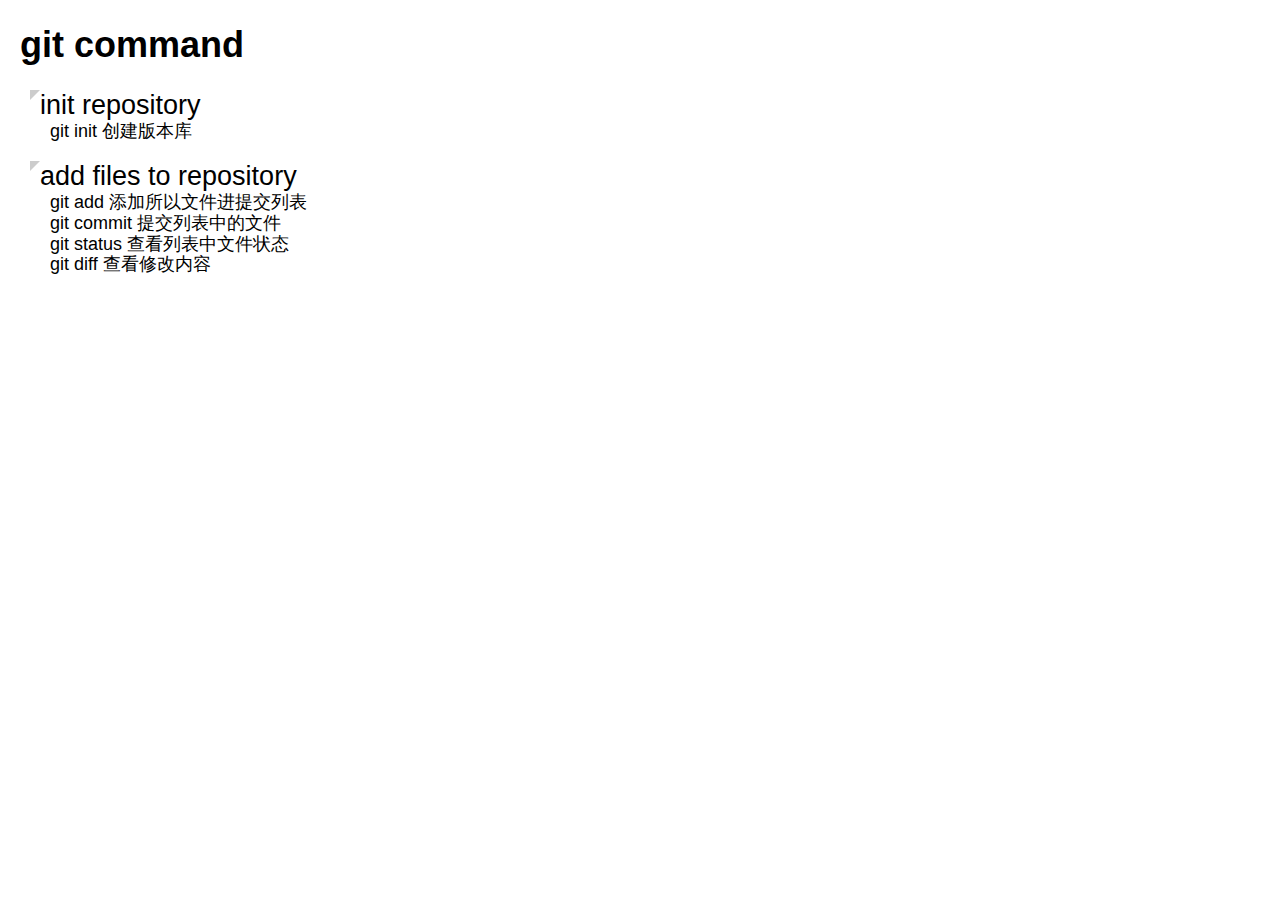
==== index.html @ 5d0f1032 "first add" ====
<!DOCTYPE html>
<html lang="en">
<head>
	<meta charset="UTF-8">
	<title>git的使用</title>
	<link rel="stylesheet" type="text/css" href="normalize.css">
	<style>
		section{
			margin: 20px 0;
		}
		main,h2,p,span{
			margin-left:10px;
			padding-left: 10px;
			position: relative;
		}
		h2:before{
			content: '';
			border-top: 10px solid #ccc;
			border-right: 10px solid transparent;
			position: absolute;
			top: 0;
			left: 0;
		}
		p{
			text-indent: 10px;
		}
	</style>
</head>
<body>
	<main>
		<h1>git command</h1>
		<section>
			<h2>init repository</h2>
			<p>git init 创建版本库</p>
		</section>
		<section>
			<h2>add files to repository</h2>
			<p>git add 添加所以文件进提交列表</p>
			<p>git commit 提交列表中的文件</p>
			<p>git status 查看列表中文件状态</p>
			<p>git diff 查看修改内容</p>
		</section>
	</main>
</body>
</html>
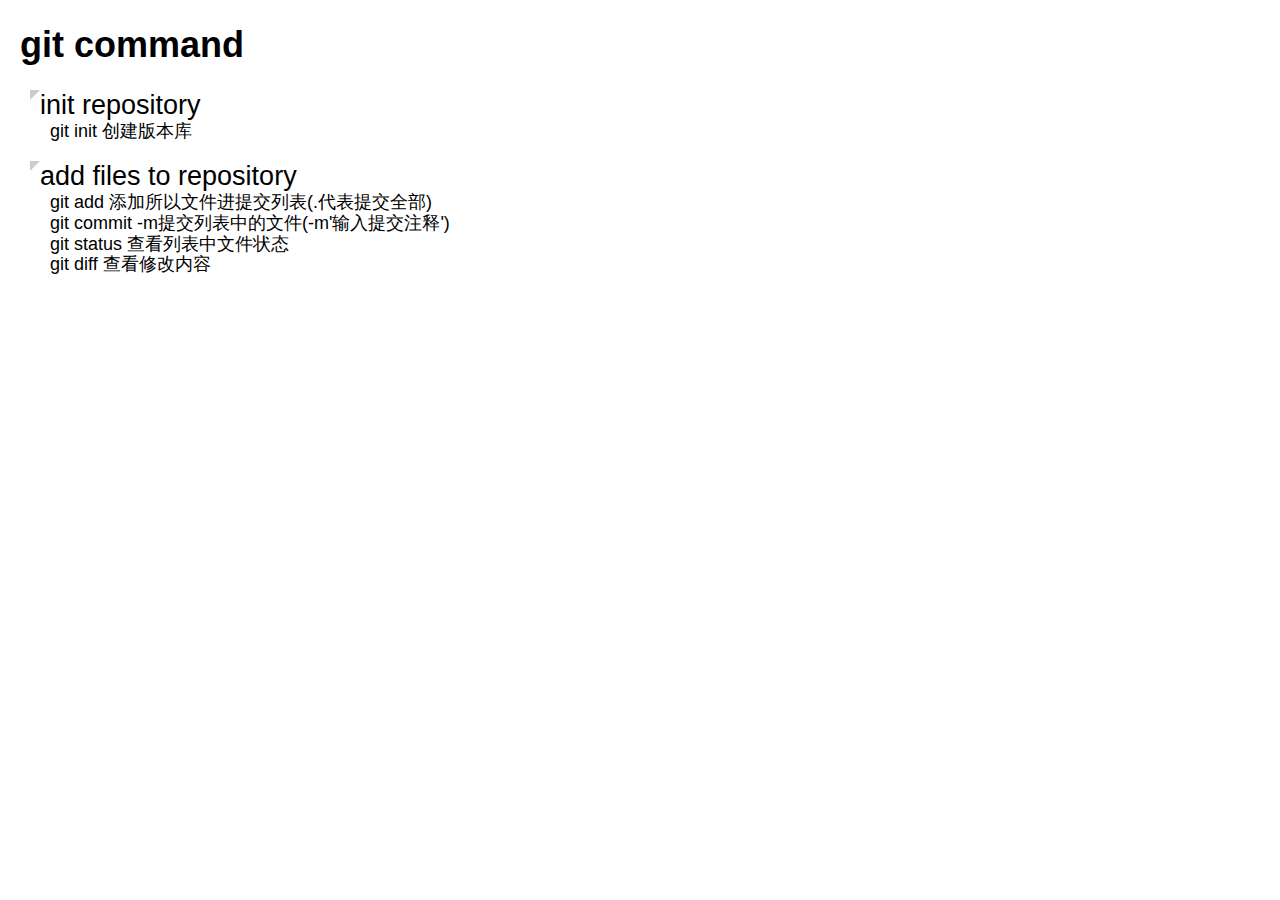
==== commit e8cba3b0: "2sc add" ====
--- a/index.html
+++ b/index.html
@@ -35,8 +35,8 @@
 		</section>
 		<section>
 			<h2>add files to repository</h2>
-			<p>git add 添加所以文件进提交列表</p>
-			<p>git commit 提交列表中的文件</p>
+			<p>git add 添加所以文件进提交列表(.代表提交全部)</p>
+			<p>git commit -m提交列表中的文件(-m'输入提交注释')</p>
 			<p>git status 查看列表中文件状态</p>
 			<p>git diff 查看修改内容</p>
 		</section>
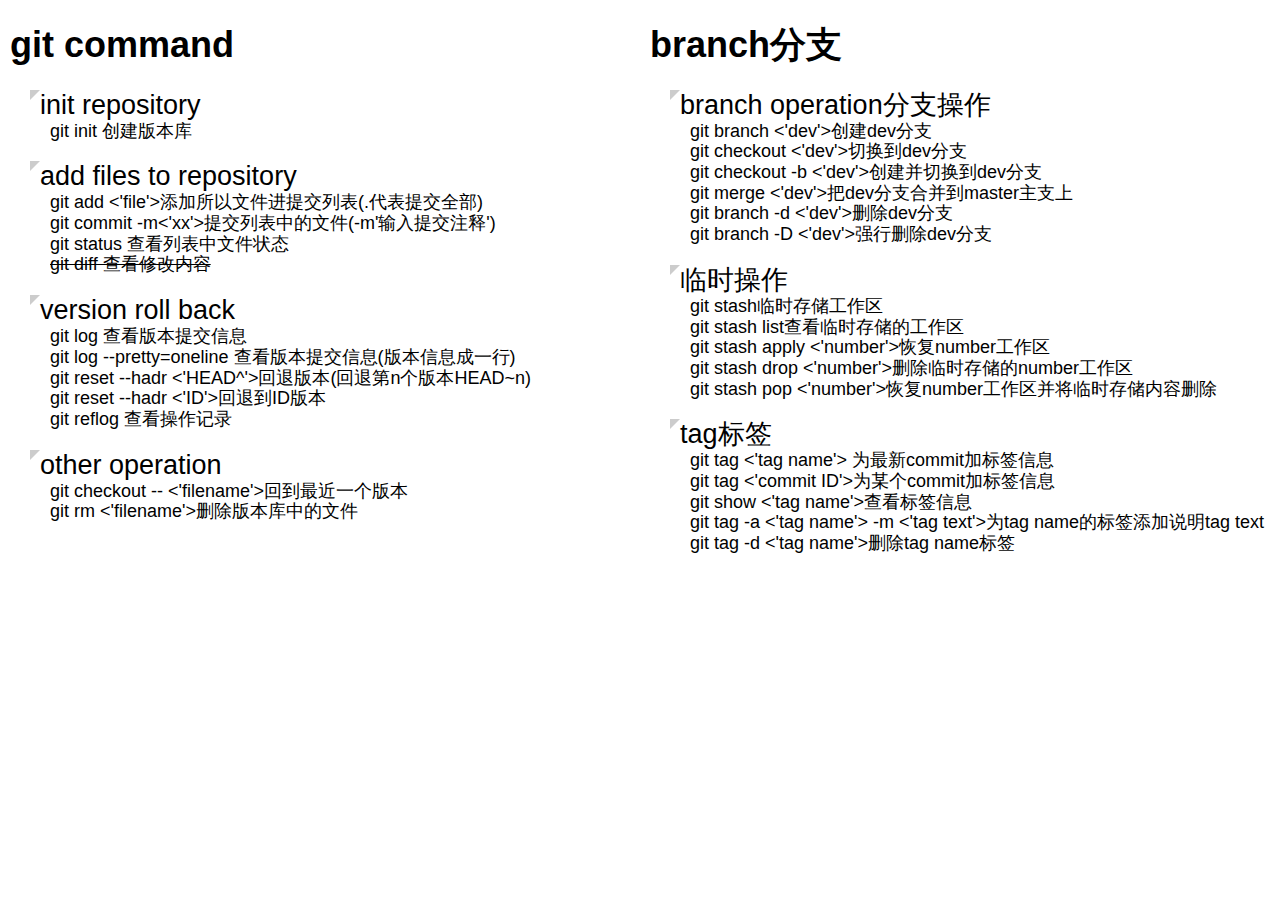
==== commit 75e9e0b1: "3th" ====
--- a/index.html
+++ b/index.html
@@ -5,11 +5,13 @@
 	<title>git的使用</title>
 	<link rel="stylesheet" type="text/css" href="normalize.css">
 	<style>
+		*{
+			box-sizing: border-box;
+		}
 		section{
-			margin: 20px 0;
+			margin: 20px 0 20px 20px;
 		}
 		main,h2,p,span{
-			margin-left:10px;
 			padding-left: 10px;
 			position: relative;
 		}
@@ -24,6 +26,14 @@
 		p{
 			text-indent: 10px;
 		}
+		.del{
+			text-decoration: line-through;
+		}
+		main{
+			display: inline-block;
+			width: 50%;
+			float: left;
+		}
 	</style>
 </head>
 <body>
@@ -35,10 +45,51 @@
 		</section>
 		<section>
 			<h2>add files to repository</h2>
-			<p>git add 添加所以文件进提交列表(.代表提交全部)</p>
-			<p>git commit -m提交列表中的文件(-m'输入提交注释')</p>
+			<p>git add <'file'>添加所以文件进提交列表(.代表提交全部)</p>
+			<p>git commit -m<'xx'>提交列表中的文件(-m'输入提交注释')</p>
 			<p>git status 查看列表中文件状态</p>
-			<p>git diff 查看修改内容</p>
+			<p class="del">git diff 查看修改内容</p>
+		</section>
+		<section>
+			<h2>version roll back</h2>
+			<p>git log 查看版本提交信息</p>
+			<p>git log --pretty=oneline 查看版本提交信息(版本信息成一行)</p>
+			<p>git reset --hadr <'HEAD^'>回退版本(回退第n个版本HEAD~n)</p>
+			<p>git reset --hadr <'ID'>回退到ID版本</p>
+			<p>git reflog 查看操作记录</p>
+		</section>
+		<section>
+			<h2>other operation</h2>
+			<p>git checkout -- <'filename'>回到最近一个版本</p>
+			<p>git rm <'filename'>删除版本库中的文件</p>
+		</section>
+	</main>
+	<main>
+		<h1>branch分支</h1>
+		<section>
+			<h2>branch operation分支操作</h2>
+			<p>git branch <'dev'>创建dev分支</p>
+			<p>git checkout <'dev'>切换到dev分支</p>
+			<p>git checkout -b <'dev'>创建并切换到dev分支</p>
+			<p>git merge <'dev'>把dev分支合并到master主支上</p>
+			<p>git branch -d <'dev'>删除dev分支</p>
+			<p>git branch -D <'dev'>强行删除dev分支</p>
+		</section>
+		<section>
+			<h2>临时操作</h2>
+			<p>git stash临时存储工作区</p>
+			<p>git stash list查看临时存储的工作区</p>
+			<p>git stash apply <'number'>恢复number工作区</p>
+			<p>git stash drop <'number'>删除临时存储的number工作区</p>
+			<p>git stash pop <'number'>恢复number工作区并将临时存储内容删除</p>
+		</section>
+		<section>
+			<h2>tag标签</h2>
+			<p>git tag <'tag name'> 为最新commit加标签信息</p>
+			<p>git tag <'commit ID'>为某个commit加标签信息</p>
+			<p>git show <'tag name'>查看标签信息</p>
+			<p>git tag -a <'tag name'> -m <'tag text'>为tag name的标签添加说明tag text</p>
+			<p>git tag -d <'tag name'>删除tag name标签</p>
 		</section>
 	</main>
 </body>
